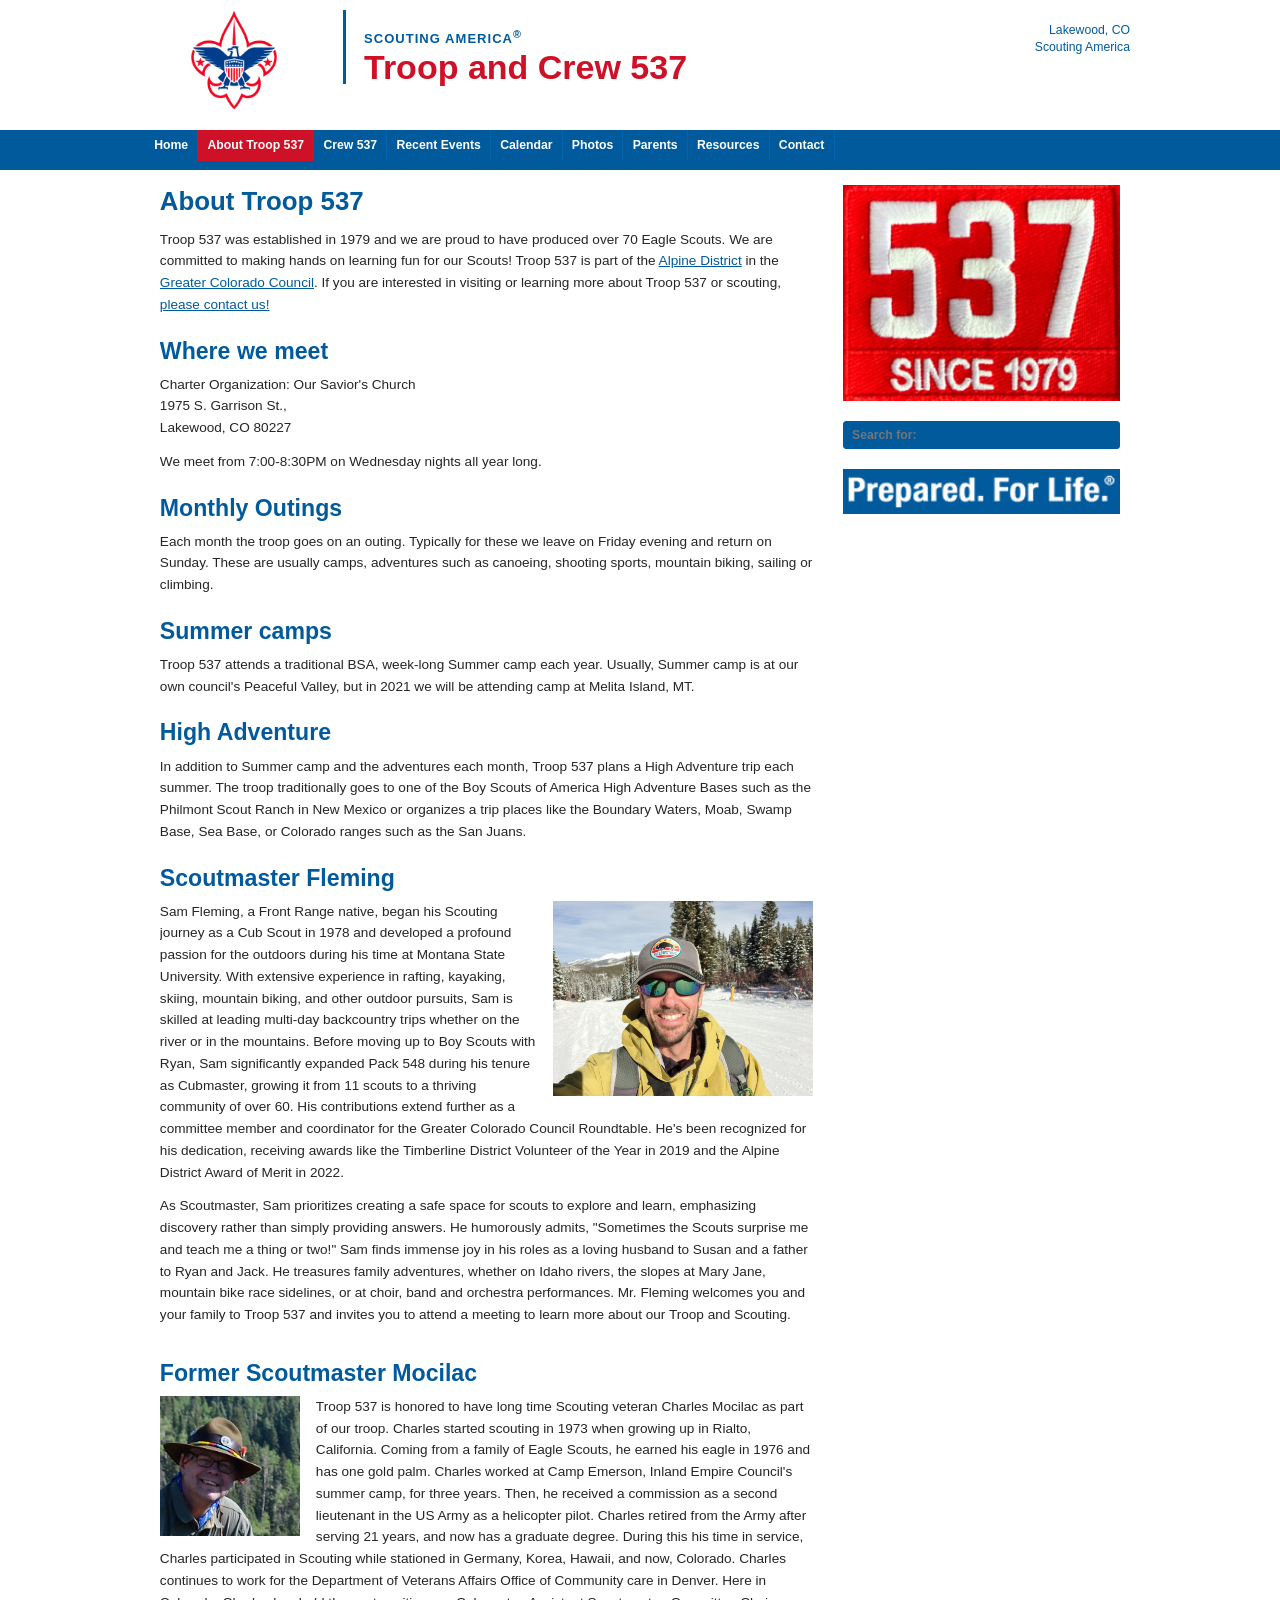
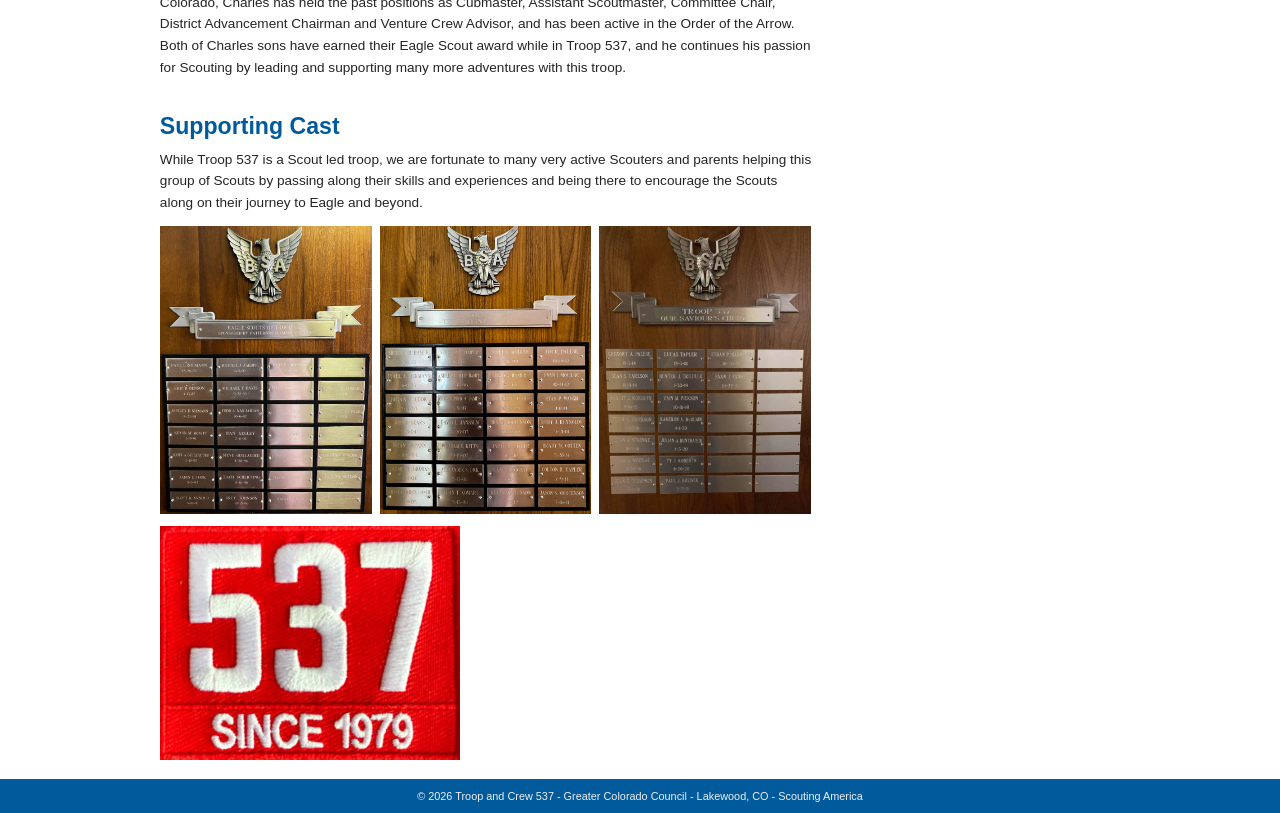
==== docs/about.html @ 9dee2208 "Localize all images - download to docs/images/ with Events/ and Photos/ subfolders - Created docs/im" ====
<!DOCTYPE html>
<html lang="en">
<head>
  <meta charset="UTF-8">
  <meta name="viewport" content="width=device-width, initial-scale=1.0">
  <title>About Troop 537 | Troop and Crew 537 | Lakewood, CO</title>
  <link rel="icon" href="https://www.troop537.com/favicon.ico">
  <link rel="stylesheet" href="style.css">
</head>
<body>

<header id="page-header">
  <div id="fleurdelis">
    <img src="Boy-Scout-Logo.png" alt="Scouting America">
  </div>
  <div id="brand">
    <p id="site-tagline">Scouting America<sup>&reg;</sup></p>
    <h1 id="site-name"><a href="index.html">Troop and Crew 537</a></h1>
  </div>
  <div id="charter-box">
    Lakewood, CO<br><a href="https://www.scouting.org/">Scouting America</a>
  </div>
</header>

<div id="main-navigation">
  <nav>
    <ul class="flexnav">
      <li><a href="index.html">Home</a></li>
      <li class="current"><a href="about.html">About Troop 537</a></li>
      <li><a href="crew.html">Crew 537</a></li>
      <li><a href="recent-events.html">Recent Events</a></li>
      <li><a href="calendar.html">Calendar</a></li>
      <li><a href="photos.html">Photos</a></li>
      <li><a href="parents.html">Parents</a></li>
      <li><a href="resources.html">Resources</a></li>
      <li><a href="contact.html">Contact</a></li>
    </ul>
  </nav>
</div>

<div id="wrapper">
  <div id="content">

    <h1>About Troop 537</h1>
    <p>Troop 537 was established in 1979 and we are proud to have produced over 70 Eagle Scouts. We are committed to making hands on learning fun for our Scouts! Troop 537 is part of the <a href="https://scoutingcolorado.org/districts/alpine/" target="_blank">Alpine District</a> in the <a href="https://scoutingcolorado.org/" target="_blank">Greater Colorado Council</a>. If you are interested in visiting or learning more about Troop 537 or scouting, <a href="contact.html">please contact us!</a></p>

    <h2>Where we meet</h2>
    <p>Charter Organization: Our Savior's Church<br>
    1975 S. Garrison St.,<br>
    Lakewood, CO 80227</p>
    <p>We meet from 7:00-8:30PM on Wednesday nights all year long.</p>

    <h2>Monthly Outings</h2>
    <p>Each month the troop goes on an outing. Typically for these we leave on Friday evening and return on Sunday. These are usually camps, adventures such as canoeing, shooting sports, mountain biking, sailing or climbing.</p>

    <h2>Summer camps</h2>
    <p>Troop 537 attends a traditional BSA, week-long Summer camp each year. Usually, Summer camp is at our own council's Peaceful Valley, but in 2021 we will be attending camp at Melita Island, MT.</p>

    <h2>High Adventure</h2>
    <p>In addition to Summer camp and the adventures each month, Troop 537 plans a High Adventure trip each summer. The troop traditionally goes to one of the Boy Scouts of America High Adventure Bases such as the Philmont Scout Ranch in New Mexico or organizes a trip places like the Boundary Waters, Moab, Swamp Base, Sea Base, or Colorado ranges such as the San Juans.</p>

    <h2>Scoutmaster Fleming</h2>
    <div class="clearfix">
      <img class="scoutmaster-photo" src="images/Headshot-1024x768.jpg" alt="Scoutmaster Fleming">
      <p>Sam Fleming, a Front Range native, began his Scouting journey as a Cub Scout in 1978 and developed a profound passion for the outdoors during his time at Montana State University. With extensive experience in rafting, kayaking, skiing, mountain biking, and other outdoor pursuits, Sam is skilled at leading multi-day backcountry trips whether on the river or in the mountains. Before moving up to Boy Scouts with Ryan, Sam significantly expanded Pack 548 during his tenure as Cubmaster, growing it from 11 scouts to a thriving community of over 60. His contributions extend further as a committee member and coordinator for the Greater Colorado Council Roundtable. He's been recognized for his dedication, receiving awards like the Timberline District Volunteer of the Year in 2019 and the Alpine District Award of Merit in 2022.</p>
      <p>As Scoutmaster, Sam prioritizes creating a safe space for scouts to explore and learn, emphasizing discovery rather than simply providing answers. He humorously admits, "Sometimes the Scouts surprise me and teach me a thing or two!" Sam finds immense joy in his roles as a loving husband to Susan and a father to Ryan and Jack. He treasures family adventures, whether on Idaho rivers, the slopes at Mary Jane, mountain bike race sidelines, or at choir, band and orchestra performances. Mr. Fleming welcomes you and your family to Troop 537 and invites you to attend a meeting to learn more about our Troop and Scouting.</p>
    </div>

    <h2>Former Scoutmaster Mocilac</h2>
    <div class="clearfix">
      <img class="former-sm-photo" src="images/Charles.png" alt="Troop 537 Scoutmaster, Charles Mocilac">
      <p>Troop 537 is honored to have long time Scouting veteran Charles Mocilac as part of our troop. Charles started scouting in 1973 when growing up in Rialto, California. Coming from a family of Eagle Scouts, he earned his eagle in 1976 and has one gold palm. Charles worked at Camp Emerson, Inland Empire Council's summer camp, for three years. Then, he received a commission as a second lieutenant in the US Army as a helicopter pilot. Charles retired from the Army after serving 21 years, and now has a graduate degree. During this his time in service, Charles participated in Scouting while stationed in Germany, Korea, Hawaii, and now, Colorado. Charles continues to work for the Department of Veterans Affairs Office of Community care in Denver. Here in Colorado, Charles has held the past positions as Cubmaster, Assistant Scoutmaster, Committee Chair, District Advancement Chairman and Venture Crew Advisor, and has been active in the Order of the Arrow. Both of Charles sons have earned their Eagle Scout award while in Troop 537, and he continues his passion for Scouting by leading and supporting many more adventures with this troop.</p>
    </div>

    <h2>Supporting Cast</h2>
    <p>While Troop 537 is a Scout led troop, we are fortunate to many very active Scouters and parents helping this group of Scouts by passing along their skills and experiences and being there to encourage the Scouts along on their journey to Eagle and beyond.</p>
    <div class="supporting-photos">
      <img src="images/IMG_0876-754x1024.jpg" alt="">
      <img src="images/image1-753x1024.jpg" alt="">
      <img src="images/IMG_1264-752x1024.jpg" alt="">
    </div>
    <p><img src="images/IMG_0883-300x234.jpg" alt="" style="max-width:300px;"></p>

  </div>

<div id="sidebar">
  <div class="widget">
    <img src="images/IMG_0883-300x234.jpg" alt="">
  </div>
  <div class="widget">
    <form class="search-form" action="#" method="get">
      <input type="search" placeholder="Search for:">
    </form>
  </div>
  <div class="widget">
    <img class="prepared-img" src="images/prepared_standard_rev.gif" alt="Do Your Best!">
  </div>
</div>

</div>

<div id="footer">
  <div id="footer-inner">
    <p>&copy; 2026 Troop and Crew 537 - Greater Colorado Council - Lakewood, CO - Scouting America</p>
  </div>
</div>

</body>
</html>
---- docs/style.css ----
/* ======================================================
   Troop & Crew 537 — Static replica of troop537.com
   Matches the original WordPress scouttroop theme
   Colors: #005A9C (blue), #CE1126 (red), #252525 (text)
   ====================================================== */

* { box-sizing: border-box; margin: 0; padding: 0; }

html, body {
  margin: 0;
  padding: 0;
  border: 0;
  font-size: 100%;
  font: inherit;
  vertical-align: baseline;
}

body {
  font-family: Helvetica, Arial, sans-serif;
  font-size: 85%;
  line-height: 160%;
  color: #252525;
  background: #fff;
  width: 100%;
}

a {
  color: #005A9C;
  text-decoration: underline;
}

a:hover {
  color: #CE1126;
}

img { max-width: 100%; height: auto; }

/* ── TOP LOCATION BAR ── */
#location-bar {
  background: #005A9C;
  color: #efefef;
  font-size: 85%;
  font-family: Helvetica, Arial, sans-serif;
  padding: 8px 20px;
  text-align: center;
  letter-spacing: 0.03em;
}

/* ── HEADER / NAV ── */
header#page-header {
  max-width: 990px;
  width: 97%;
  height: 130px;
  padding: 10px 0 10px 0;
  margin: 0 auto 0 auto;
  overflow: auto;
}

#mobile-logo {
  float: left;
  display: none;
}

#fleurdelis {
  float: left;
  width: 20%;
}

#fleurdelis img {
  height: 100px;
  width: auto;
  max-width: 100%;
  display: block;
}

#brand {
  float: left;
  width: 39%;
  padding-left: 18px;
  padding-right: 15px;
  padding-top: 18px;
  border-left: 3px solid #005A9C;
}

#site-tagline {
  font-family: Helvetica, Arial, sans-serif;
  font-size: 13px;
  font-weight: bold;
  color: #005A9C;
  text-transform: uppercase;
  letter-spacing: 0.08em;
  margin: 0 0 5px 0;
  line-height: 100%;
}

h1#site-name {
  font-family: Helvetica, Arial, sans-serif;
  font-size: 34px;
  line-height: 100%;
  margin: 0;
  padding: 0;
  white-space: nowrap;
  color: #CE1126;
  font-weight: bold;
}

#site-name a, #site-name a:visited {
  text-decoration: none;
  color: #CE1126;
}

#site-name a:hover {
  color: #CE1126;
}

#charter-box {
  float: right;
  width: 33%;
  text-align: right;
  color: #005A9C;
  padding-right: 5px;
  padding-top: 12px;
  font-size: 90%;
  line-height: 140%;
}

#charter-box a {
  color: #005A9C;
  text-decoration: none;
}

#charter-box a:hover {
  color: #CE1126;
  text-decoration: underline;
}

/* ── MAIN NAVIGATION ── */
#main-navigation {
  width: 100%;
  background-color: #005A9C;
  height: 40px;
  clear: both;
}

#main-navigation nav {
  font-size: 100%;
  max-width: 990px;
  width: 97%;
  margin: 0 auto;
  position: relative;
  z-index: 1000;
}

#main-navigation nav ul {
  list-style: none;
  margin: 0;
  padding: 0;
  overflow: visible;
}

#main-navigation nav ul li {
  position: relative;
  list-style: none;
  float: left;
  display: block;
  background-color: #005A9C;
  overflow: visible;
  text-align: center;
  white-space: nowrap;
  flex: 1;
}

#main-navigation nav ul li a {
  display: block;
  color: #ffffff;
  text-decoration: none;
  font-family: Helvetica, Arial, sans-serif;
  font-size: 90%;
  font-weight: bold;
  padding: 0.75em 0.75em;
  border-left: 1px solid #0065AD;
  border-bottom: none;
  overflow: visible;
  transition: background 0.15s;
  line-height: 100%;
}

#main-navigation nav ul li:first-child a {
  border-left: none;
}

#main-navigation nav ul li a:hover,
#main-navigation nav ul li.current a {
  background: #CE1126;
  color: #ffffff;
}

#main-navigation nav ul li:last-child a,
#main-navigation nav ul li li a {
  border-right: 1px solid #0065AD;
}

/* ── PAGE LAYOUT ── */
#wrapper {
  max-width: 990px;
  width: 97%;
  margin: 0 auto;
  padding: 15px 0 10px 0;
  background: #fff;
}

/* Default 2-column layout for non-homepage pages */
#content {
  width: 66%;
  margin: 0 1.5% 0 1.5%;
  float: left;
  overflow-x: hidden;
}

#sidebar {
  width: 28%;
  margin: 0 1.5% 0 1.4%;
  float: right;
  overflow-x: hidden;
}

/* Homepage-specific overrides */
#front-pic + #content {
  width: 28%;
  float: right;
}

#front-pic ~ #sidebar {
  display: none;
}

#page-content {
  width: 100%;
}

/* ── HERO IMAGE (homepage only) ── */
#front-pic {
  width: 66.161%;
  float: left;
  clear: left;
}

#front-image {
  width: 100%;
  height: auto;
  display: block;
}

#front-bottom {
  width: 100%;
  clear: both;
  padding-top: 15px;
  overflow-y: auto;
}

.content-third {
  width: 32.323%;
  margin-left: 1.515%;
  float: left;
  overflow-x: hidden;
}

.content-third:first-child {
  margin-left: 0%;
}

#content h1,
#front-bottom h1 {
  font-family: Helvetica, Arial, sans-serif;
  font-size: 190%;
  font-weight: bold;
  color: #005A9C;
  margin: 0 0 10px 0;
  line-height: 130%;
}

#content h2,
#front-bottom h2 {
  font-family: Helvetica, Arial, sans-serif;
  font-size: 170%;
  font-weight: bold;
  color: #005A9C;
  margin: 20px 0 8px;
  line-height: 130%;
}

#content h2 a,
#front-bottom h2 a {
  color: #005A9C;
  text-decoration: none;
}

#content h2 a:hover,
#front-bottom h2 a:hover {
  text-decoration: underline;
}

#content h3,
#front-bottom h3 {
  font-family: Helvetica, Arial, sans-serif;
  font-size: 150%;
  font-weight: bold;
  color: #005A9C;
  margin: 0 0 10px 0;
  line-height: 130%;
}

#content p,
#front-bottom p { 
  margin-bottom: 12px; 
}

#content ul, #content ol {
  margin: 8px 0 12px 24px;
}

#content li { margin-bottom: 4px; }

/* ── POST META ── */
.post-meta {
  font-size: 12px;
  color: #777;
  font-family: Arial, sans-serif;
  margin-bottom: 10px;
}

/* ── PHOTOS PAGE ── */
.photo-gallery {
  display: flex;
  flex-wrap: wrap;
  gap: 8px;
  margin: 12px 0;
}

.photo-gallery img {
  width: calc(33.333% - 6px);
  height: 160px;
  object-fit: cover;
  display: block;
}

/* ── CONTACT FORM ── */
.contact-form {
  max-width: 500px;
}

.contact-form .field-row {
  margin-bottom: 14px;
}

.contact-form label {
  display: block;
  font-family: Arial, sans-serif;
  font-size: 13px;
  font-weight: bold;
  margin-bottom: 4px;
  color: #444;
}

.contact-form input[type=text],
.contact-form input[type=email],
.contact-form textarea {
  width: 100%;
  padding: 7px 10px;
  border: 1px solid #ccc;
  border-radius: 3px;
  font-family: Arial, sans-serif;
  font-size: 13px;
  background: #fafafa;
}

.contact-form input[type=text]:focus,
.contact-form input[type=email]:focus,
.contact-form textarea:focus {
  outline: none;
  border-color: #005A9C;
  background: #fff;
}

.contact-form textarea { min-height: 100px; resize: vertical; }

.contact-form .name-row {
  display: flex;
  gap: 10px;
}
.contact-form .name-row > div { flex: 1; }

.submit-btn {
  background: #005A9C;
  color: #fff;
  border: none;
  padding: 9px 22px;
  font-family: Helvetica, Arial, sans-serif;
  font-size: 90%;
  font-weight: bold;
  border-radius: 3px;
  cursor: pointer;
  transition: background 0.15s;
}
.submit-btn:hover { background: #CE1126; }

/* ── SIDEBAR ── */
#sidebar .widget {
  margin-bottom: 20px;
}

#sidebar img {
  width: 100%;
  height: auto;
  display: block;
  margin-bottom: 10px;
}

#sidebar .search-form input[type=search] {
  width: 100%;
  padding: 6px 8px;
  border: 1px solid #ccc;
  font-size: 90%;
  font-family: Helvetica, Arial, sans-serif;
  background: #005A9C;
  color: white;
  border: 1px solid #005A9C;
  border-radius: 3px;
  font-weight: bold;
}

#sidebar .prepared-img {
  width: 100%;
}

/* ── FOOTER ── */
#footer {
  background: #005A9C;
  color: #efefef;
  padding: 10px 20px;
  margin-top: 30px;
  font-family: Helvetica, Arial, sans-serif;
  font-size: 80%;
  width: 100%;
  clear: both;
  text-align: center;
}

#footer-inner {
  max-width: 990px;
  margin: 0 auto;
  text-align: center;
}

#footer a {
  color: #efefef;
  text-decoration: none;
}

#footer a:hover {
  text-decoration: underline;
  background-color: #005A9C;
}

#footer p {
  margin: 0;
  line-height: 130%;
}

/* ── VENTURE CREW LOGO ── */
.crew-logo {
  max-width: 220px;
  margin: 10px 0 16px;
}

/* ── CALENDAR IFRAME WRAPPER ── */
.calendar-embed {
  margin: 16px 0;
}

/* ── RESOURCE IMAGES ── */
.resource-img {
  float: right;
  margin: 0 0 10px 16px;
  max-width: 180px;
}

/* ── ABOUT PAGE PHOTOS ── */
.supporting-photos {
  display: flex;
  gap: 8px;
  flex-wrap: wrap;
  margin: 12px 0;
}

.supporting-photos img {
  width: calc(33.333% - 6px);
  height: auto;
}

.scoutmaster-photo {
  float: right;
  margin: 0 0 12px 16px;
  max-width: 260px;
}

.former-sm-photo {
  float: left;
  margin: 0 16px 12px 0;
  max-width: 140px;
}

.clearfix::after {
  content: '';
  display: table;
  clear: both;
}

/* ── MOBILE ── */
@media (max-width: 640px) {
  #wrapper { flex-direction: column; padding: 12px; }
  #sidebar { width: 100%; }
  #logo-area { flex-direction: column; align-items: flex-start; gap: 8px; }
  #main-navigation ul { flex-wrap: wrap; }
  #main-navigation ul li a { padding: 8px 10px; font-size: 12px; }
  .photo-gallery img { width: calc(50% - 4px); }
  .supporting-photos img { width: calc(50% - 4px); }
  .scoutmaster-photo, .former-sm-photo { float: none; max-width: 100%; margin: 0 0 12px; }
  #hero-image img.prepared { display: none; }
}
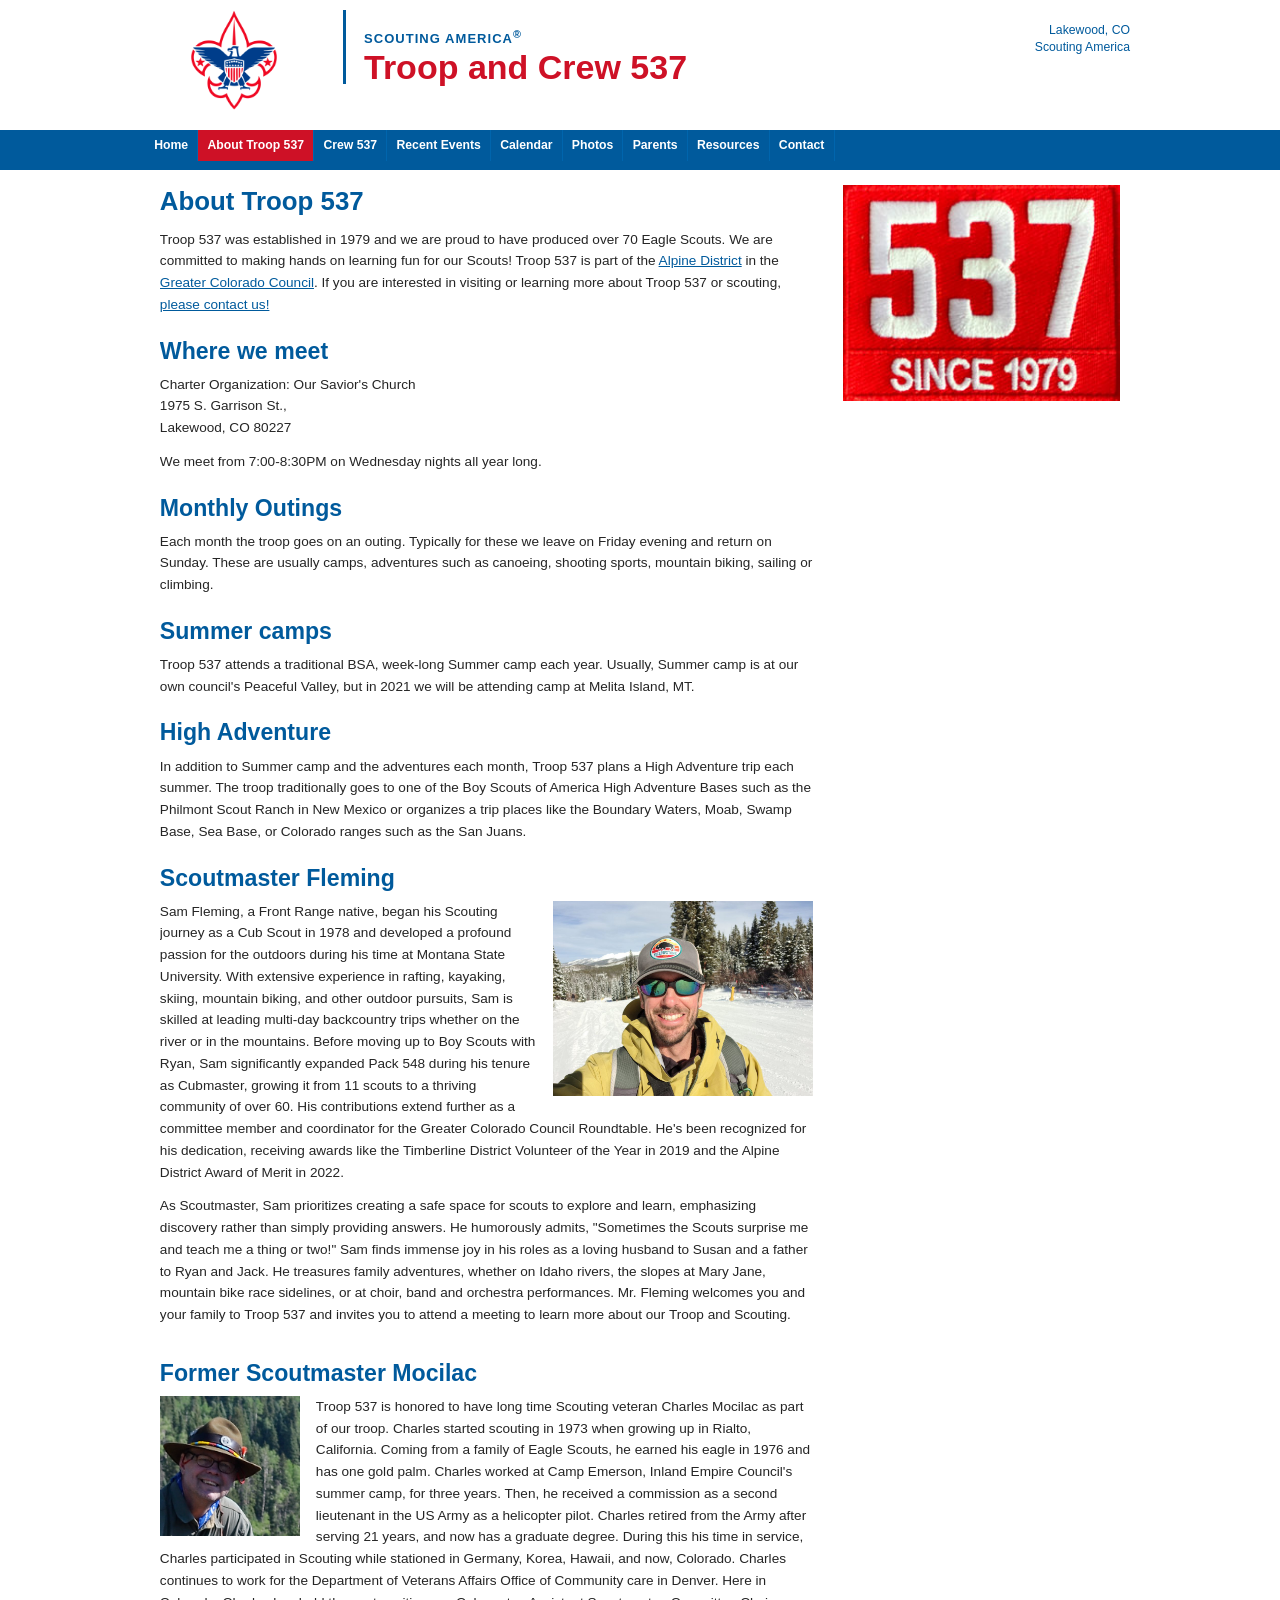
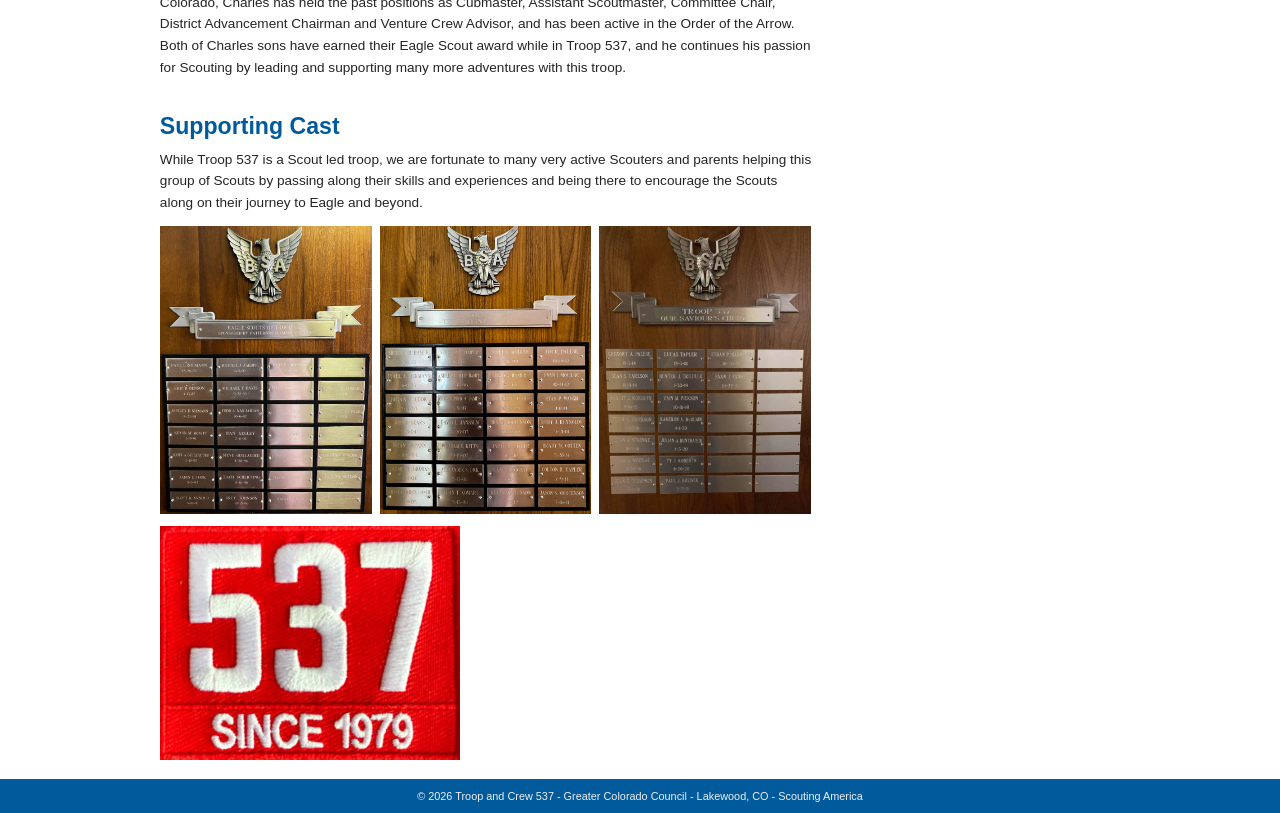
==== commit 00ea1afa: "Remove search form and 'Be Prepared' gif from sidebar on all non-homepage pages Co-Authored-By: Clau" ====
--- a/docs/about.html
+++ b/docs/about.html
@@ -11,7 +11,7 @@
 
 <header id="page-header">
   <div id="fleurdelis">
-    <img src="Boy-Scout-Logo.png" alt="Scouting America">
+    <img src="images/Boy-Scout-Logo.png" alt="Scouting America">
   </div>
   <div id="brand">
     <p id="site-tagline">Scouting America<sup>&reg;</sup></p>
@@ -87,14 +87,6 @@
   <div class="widget">
     <img src="images/IMG_0883-300x234.jpg" alt="">
   </div>
-  <div class="widget">
-    <form class="search-form" action="#" method="get">
-      <input type="search" placeholder="Search for:">
-    </form>
-  </div>
-  <div class="widget">
-    <img class="prepared-img" src="images/prepared_standard_rev.gif" alt="Do Your Best!">
-  </div>
 </div>
 
 </div>
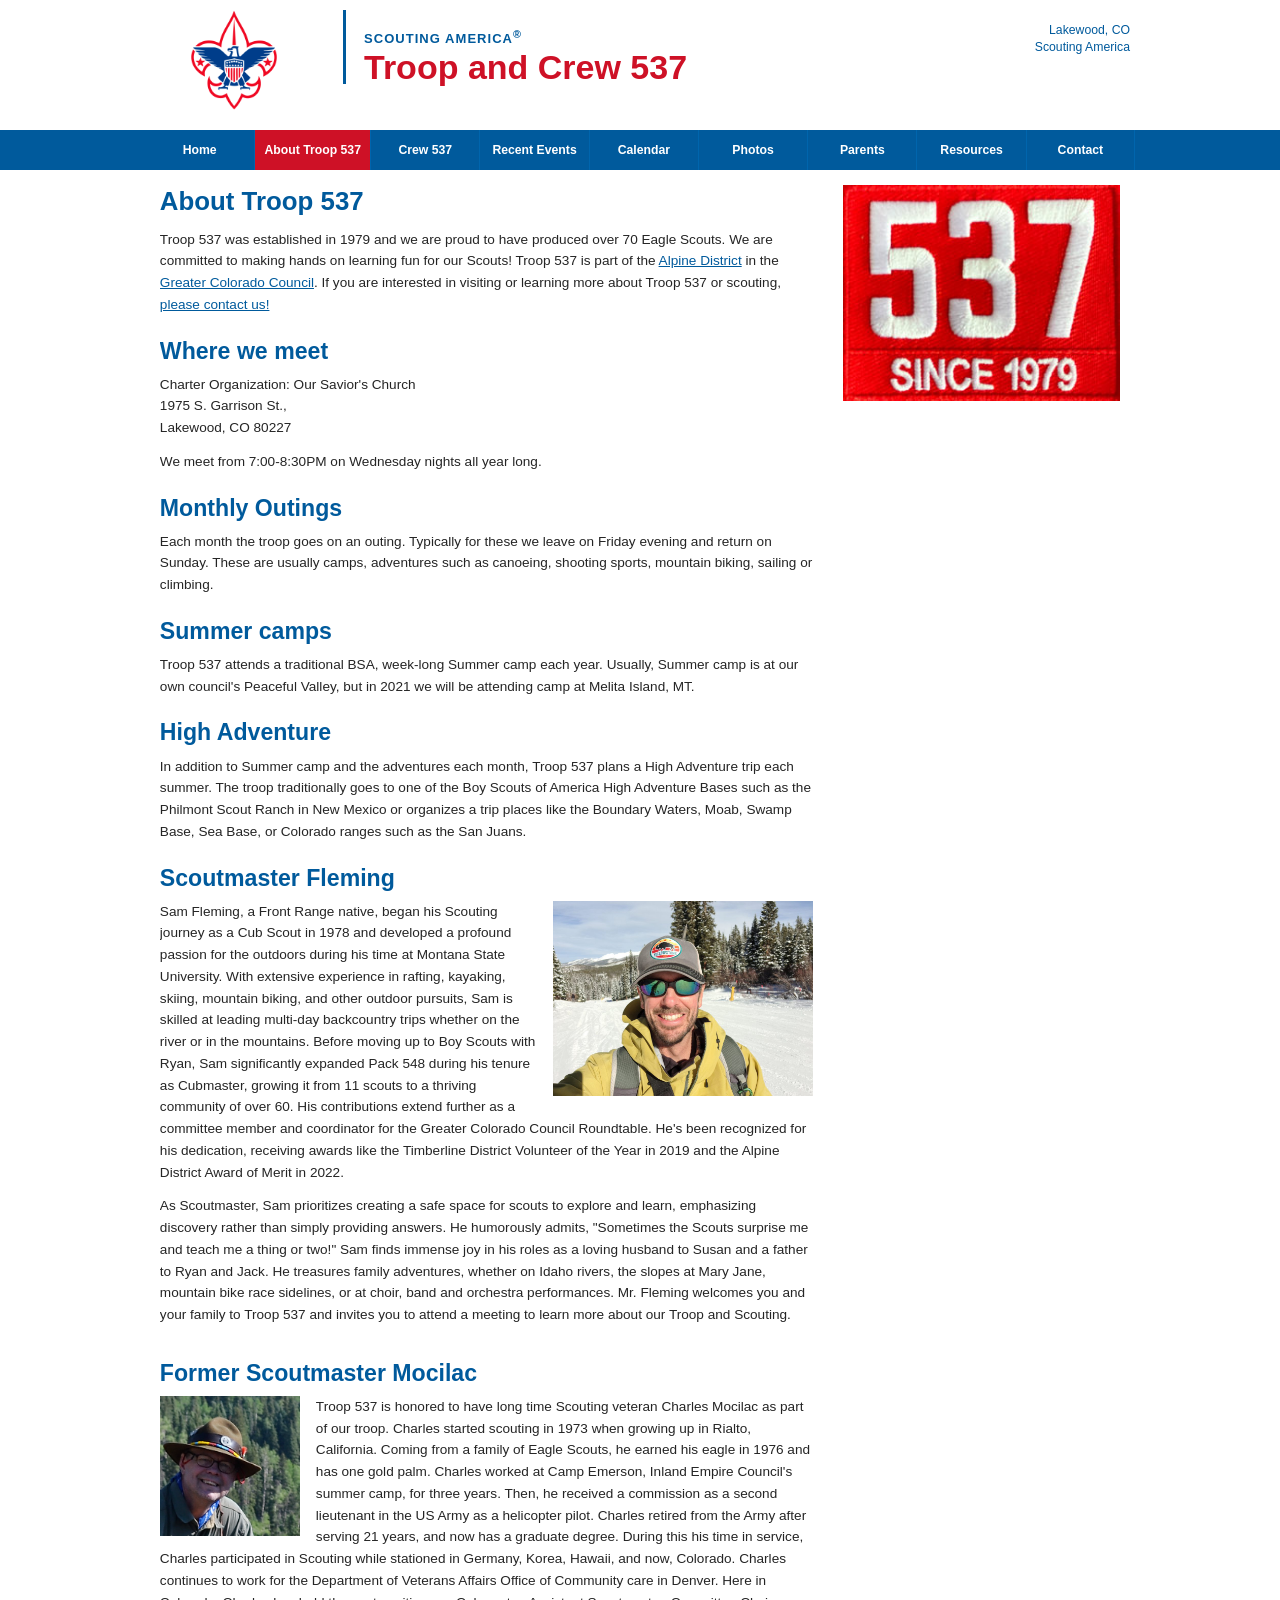
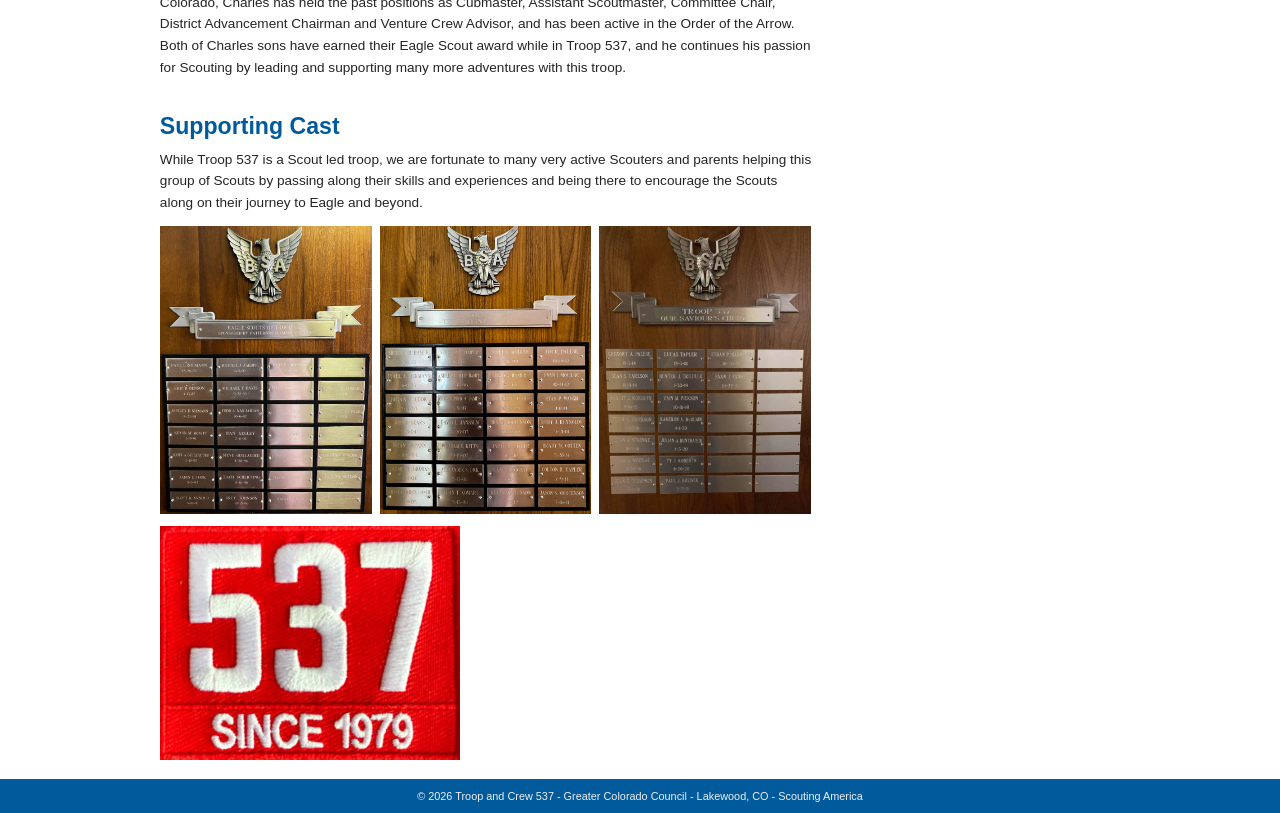
==== commit 7a84cb8b: "Use local Scout logo PNG as favicon - troop537.com is unreachable Co-Authored-By: Claude Sonnet 4.6 " ====
--- a/docs/about.html
+++ b/docs/about.html
@@ -4,39 +4,13 @@
   <meta charset="UTF-8">
   <meta name="viewport" content="width=device-width, initial-scale=1.0">
   <title>About Troop 537 | Troop and Crew 537 | Lakewood, CO</title>
-  <link rel="icon" href="https://www.troop537.com/favicon.ico">
+  <link rel="icon" type="image/png" href="images/Boy-Scout-Logo.png">
   <link rel="stylesheet" href="style.css">
 </head>
 <body>
 
-<header id="page-header">
-  <div id="fleurdelis">
-    <img src="images/Boy-Scout-Logo.png" alt="Scouting America">
-  </div>
-  <div id="brand">
-    <p id="site-tagline">Scouting America<sup>&reg;</sup></p>
-    <h1 id="site-name"><a href="index.html">Troop and Crew 537</a></h1>
-  </div>
-  <div id="charter-box">
-    Lakewood, CO<br><a href="https://www.scouting.org/">Scouting America</a>
-  </div>
-</header>
-
-<div id="main-navigation">
-  <nav>
-    <ul class="flexnav">
-      <li><a href="index.html">Home</a></li>
-      <li class="current"><a href="about.html">About Troop 537</a></li>
-      <li><a href="crew.html">Crew 537</a></li>
-      <li><a href="recent-events.html">Recent Events</a></li>
-      <li><a href="calendar.html">Calendar</a></li>
-      <li><a href="photos.html">Photos</a></li>
-      <li><a href="parents.html">Parents</a></li>
-      <li><a href="resources.html">Resources</a></li>
-      <li><a href="contact.html">Contact</a></li>
-    </ul>
-  </nav>
-</div>
+<div id="page-header-placeholder"></div>
+<div id="main-navigation-placeholder"></div>
 
 <div id="wrapper">
   <div id="content">
@@ -83,19 +57,16 @@
 
   </div>
 
-<div id="sidebar">
-  <div class="widget">
-    <img src="images/IMG_0883-300x234.jpg" alt="">
+  <div id="sidebar">
+    <div class="widget">
+      <img src="images/IMG_0883-300x234.jpg" alt="">
+    </div>
   </div>
-</div>
 
 </div>
 
-<div id="footer">
-  <div id="footer-inner">
-    <p>&copy; 2026 Troop and Crew 537 - Greater Colorado Council - Lakewood, CO - Scouting America</p>
-  </div>
-</div>
+<div id="footer-placeholder"></div>
 
+<script src="includes/site.js"></script>
 </body>
-</html>+</html>
--- a/docs/style.css
+++ b/docs/style.css
@@ -56,10 +56,6 @@
   overflow: auto;
 }
 
-#mobile-logo {
-  float: left;
-  display: none;
-}
 
 #fleurdelis {
   float: left;
@@ -138,7 +134,6 @@
 #main-navigation {
   width: 100%;
   background-color: #005A9C;
-  height: 40px;
   clear: both;
 }
 
@@ -155,32 +150,34 @@
   list-style: none;
   margin: 0;
   padding: 0;
-  overflow: visible;
+  display: flex;
+  height: 40px;
 }
 
 #main-navigation nav ul li {
   position: relative;
   list-style: none;
-  float: left;
-  display: block;
+  display: flex;
+  align-items: stretch;
   background-color: #005A9C;
-  overflow: visible;
   text-align: center;
   white-space: nowrap;
   flex: 1;
 }
 
 #main-navigation nav ul li a {
-  display: block;
+  display: flex;
+  align-items: center;
+  justify-content: center;
+  width: 100%;
   color: #ffffff;
   text-decoration: none;
   font-family: Helvetica, Arial, sans-serif;
   font-size: 90%;
   font-weight: bold;
-  padding: 0.75em 0.75em;
+  padding: 0 0.75em;
   border-left: 1px solid #0065AD;
   border-bottom: none;
-  overflow: visible;
   transition: background 0.15s;
   line-height: 100%;
 }
@@ -234,9 +231,6 @@
   display: none;
 }
 
-#page-content {
-  width: 100%;
-}
 
 /* ── HERO IMAGE (homepage only) ── */
 #front-pic {
@@ -334,7 +328,7 @@
   display: flex;
   flex-wrap: wrap;
   gap: 8px;
-  margin: 12px 0;
+  margin: 12px 0 20px;
 }
 
 .photo-gallery img {
@@ -476,6 +470,8 @@
 /* ── CALENDAR IFRAME WRAPPER ── */
 .calendar-embed {
   margin: 16px 0;
+  width: 100%;
+  overflow: hidden;
 }
 
 /* ── RESOURCE IMAGES ── */
@@ -518,13 +514,55 @@
 
 /* ── MOBILE ── */
 @media (max-width: 640px) {
-  #wrapper { flex-direction: column; padding: 12px; }
-  #sidebar { width: 100%; }
-  #logo-area { flex-direction: column; align-items: flex-start; gap: 8px; }
-  #main-navigation ul { flex-wrap: wrap; }
-  #main-navigation ul li a { padding: 8px 10px; font-size: 12px; }
-  .photo-gallery img { width: calc(50% - 4px); }
+
+  /* Header: switch to flexbox row, shrink logo and site name */
+  header#page-header {
+    height: auto;
+    display: flex;
+    flex-direction: row;
+    align-items: center;
+    padding: 8px 12px;
+    gap: 10px;
+    width: 100%;
+  }
+  #fleurdelis { float: none; width: auto; flex-shrink: 0; }
+  #fleurdelis img { height: 56px; }
+  #brand {
+    float: none;
+    width: auto;
+    flex: 1;
+    padding: 0 0 0 10px;
+    padding-top: 0;
+    border-left: 2px solid #005A9C;
+  }
+  h1#site-name { font-size: 20px; white-space: normal; }
+  #site-tagline { font-size: 10px; }
+  #charter-box { display: none; }
+
+  /* Navigation: remove fixed height, let items wrap */
+  #main-navigation { height: auto; }
+  #main-navigation nav ul { flex-wrap: wrap; height: auto; }
+  #main-navigation nav ul li { flex: 0 0 auto; }
+  #main-navigation nav ul li a { padding: 8px 9px; font-size: 11px; }
+
+  /* Layout: single column, full width */
+  #wrapper { padding: 10px; }
+  #content { width: 100%; float: none; margin: 0; }
+  #sidebar { display: none; }
+
+  /* Homepage: stack hero image, intro, and thirds */
+  #front-pic { width: 100%; float: none; }
+  #front-pic + #content { width: 100%; float: none; }
+  .content-third { width: 100%; float: none; margin: 0 0 16px 0; }
+
+  /* Calendar: reduce iframe height on small screens */
+  .calendar-embed iframe { height: 380px; }
+
+  /* Photo galleries: 2 columns instead of 3 */
+  .photo-gallery img { width: calc(50% - 4px); height: 130px; }
+
+  /* About page */
   .supporting-photos img { width: calc(50% - 4px); }
   .scoutmaster-photo, .former-sm-photo { float: none; max-width: 100%; margin: 0 0 12px; }
-  #hero-image img.prepared { display: none; }
-}
+  .resource-img { float: none; max-width: 100%; margin: 0 0 12px 0; }
+}
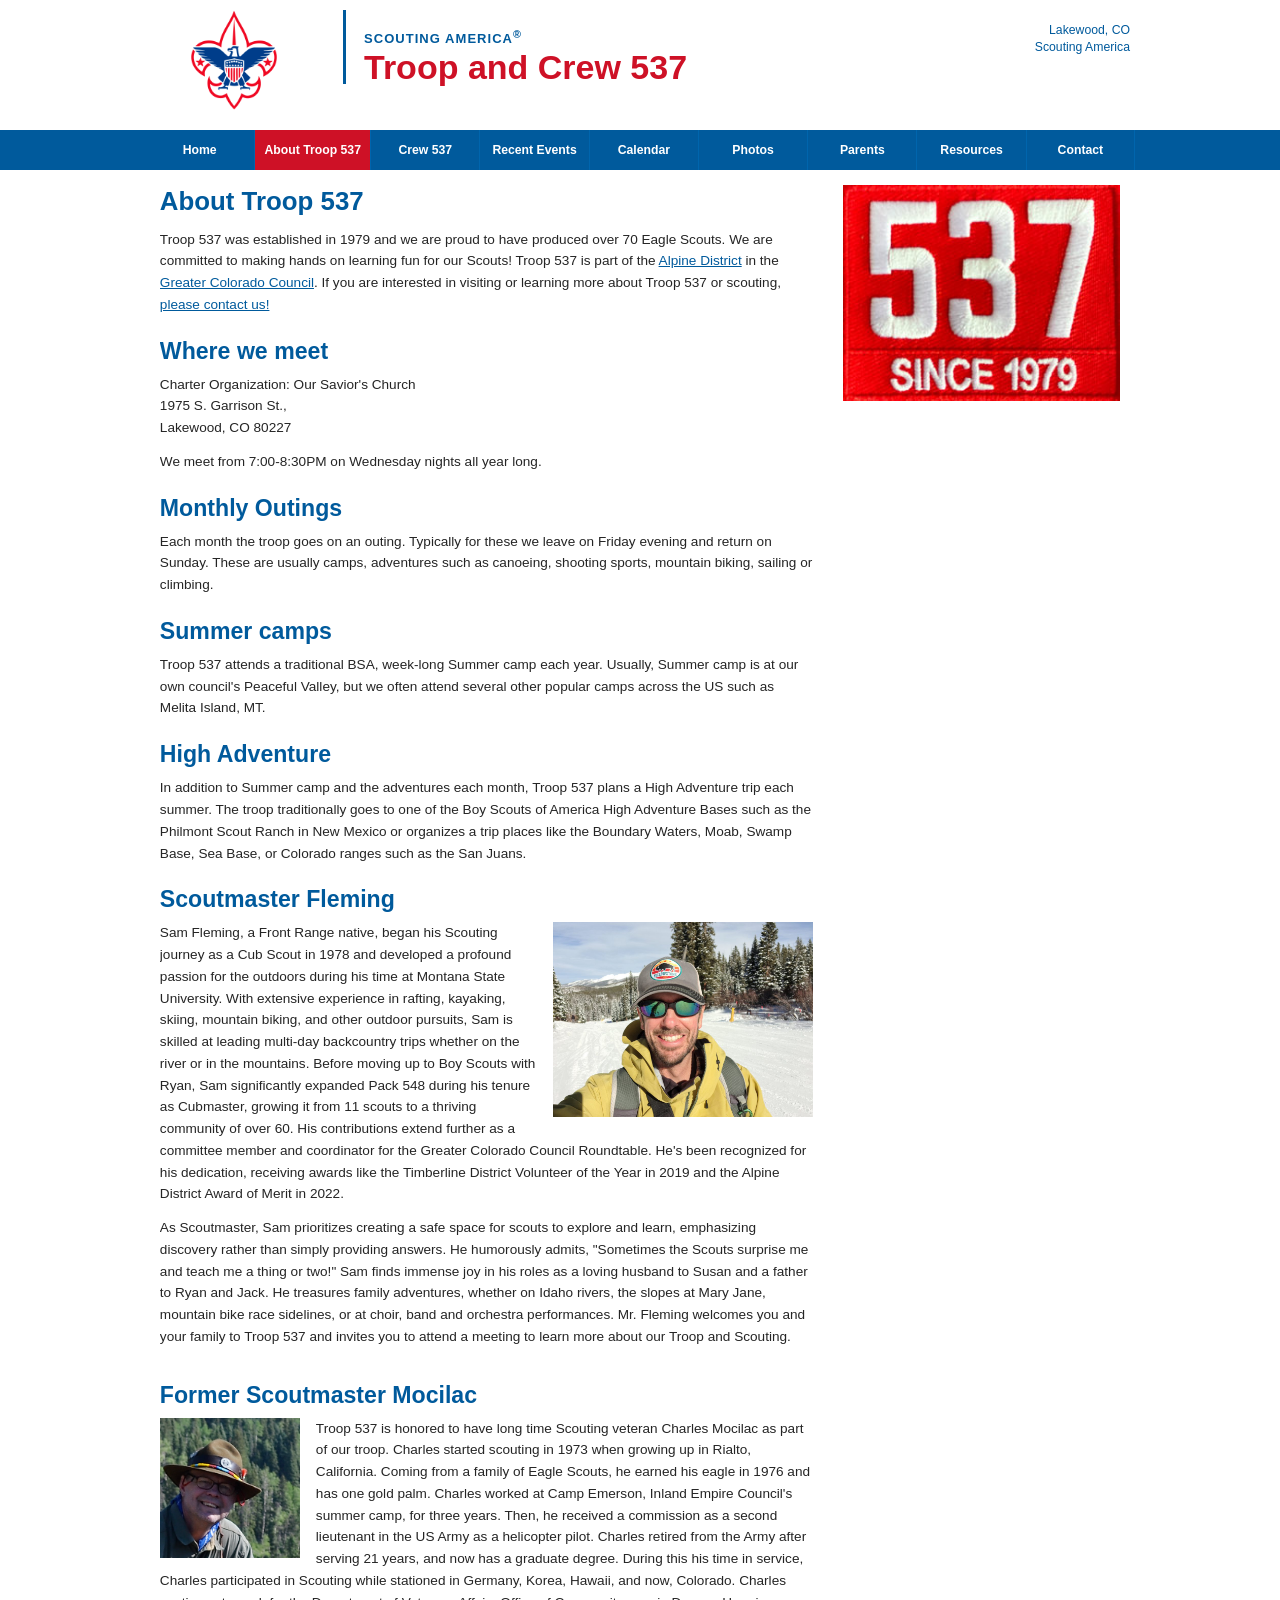
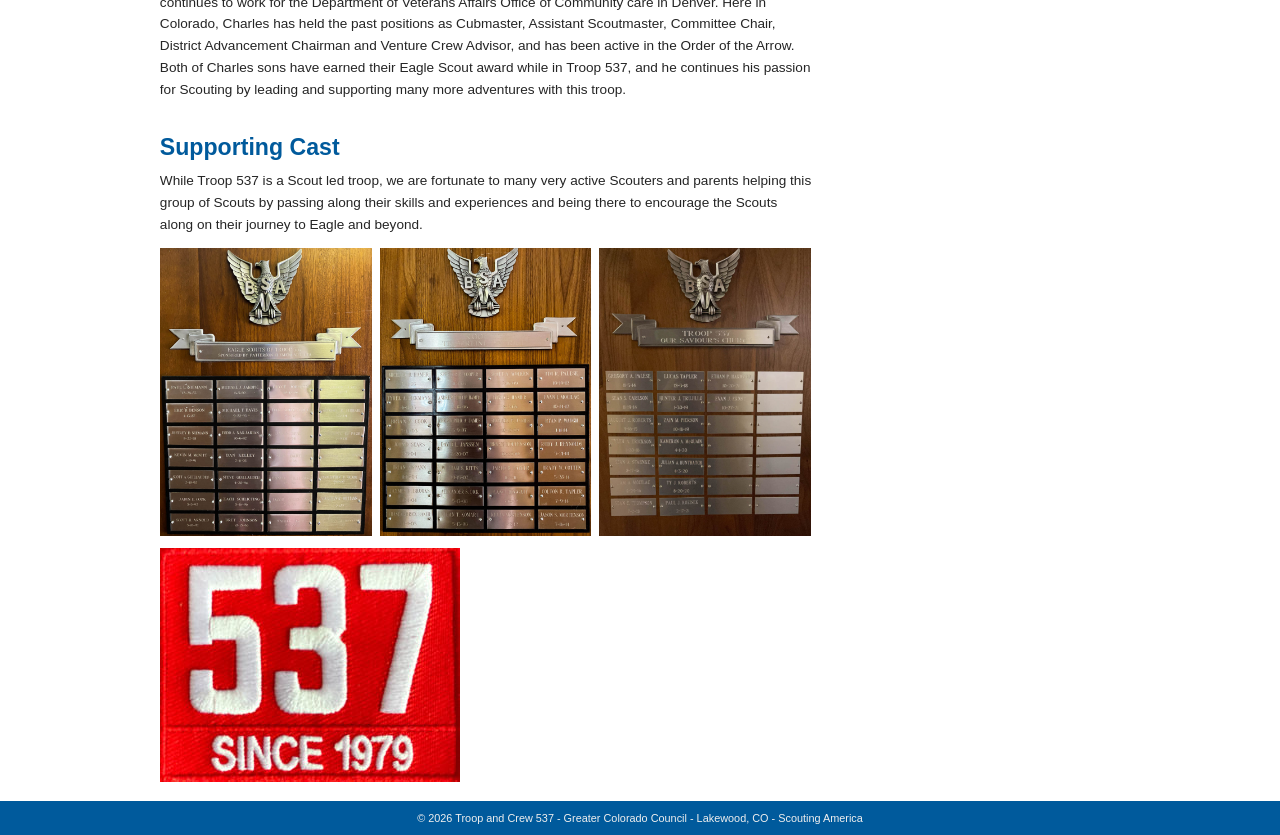
==== commit 395f5299: "Update about.html summer camp description - remove outdated 2021 reference Co-Authored-By: Claude So" ====
--- a/docs/about.html
+++ b/docs/about.html
@@ -3,8 +3,9 @@
 <head>
   <meta charset="UTF-8">
   <meta name="viewport" content="width=device-width, initial-scale=1.0">
+  <meta name="description" content="Learn about Troop 537 Lakewood — established 1979 with over 70 Eagle Scouts, monthly campouts, summer camp, and high adventure trips led by Scoutmaster Sam Fleming.">
   <title>About Troop 537 | Troop and Crew 537 | Lakewood, CO</title>
-  <link rel="icon" type="image/png" href="images/Boy-Scout-Logo.png">
+  <link rel="icon" href="favicon.ico">
   <link rel="stylesheet" href="style.css">
 </head>
 <body>
@@ -28,7 +29,7 @@
     <p>Each month the troop goes on an outing. Typically for these we leave on Friday evening and return on Sunday. These are usually camps, adventures such as canoeing, shooting sports, mountain biking, sailing or climbing.</p>
 
     <h2>Summer camps</h2>
-    <p>Troop 537 attends a traditional BSA, week-long Summer camp each year. Usually, Summer camp is at our own council's Peaceful Valley, but in 2021 we will be attending camp at Melita Island, MT.</p>
+    <p>Troop 537 attends a traditional BSA, week-long Summer camp each year. Usually, Summer camp is at our own council's Peaceful Valley, but we often attend several other popular camps across the US such as Melita Island, MT.</p>
 
     <h2>High Adventure</h2>
     <p>In addition to Summer camp and the adventures each month, Troop 537 plans a High Adventure trip each summer. The troop traditionally goes to one of the Boy Scouts of America High Adventure Bases such as the Philmont Scout Ranch in New Mexico or organizes a trip places like the Boundary Waters, Moab, Swamp Base, Sea Base, or Colorado ranges such as the San Juans.</p>
--- a/docs/style.css
+++ b/docs/style.css
@@ -1,6 +1,5 @@
 /* ======================================================
-   Troop & Crew 537 — Static replica of troop537.com
-   Matches the original WordPress scouttroop theme
+   Troop & Crew 537
    Colors: #005A9C (blue), #CE1126 (red), #252525 (text)
    ====================================================== */
 
